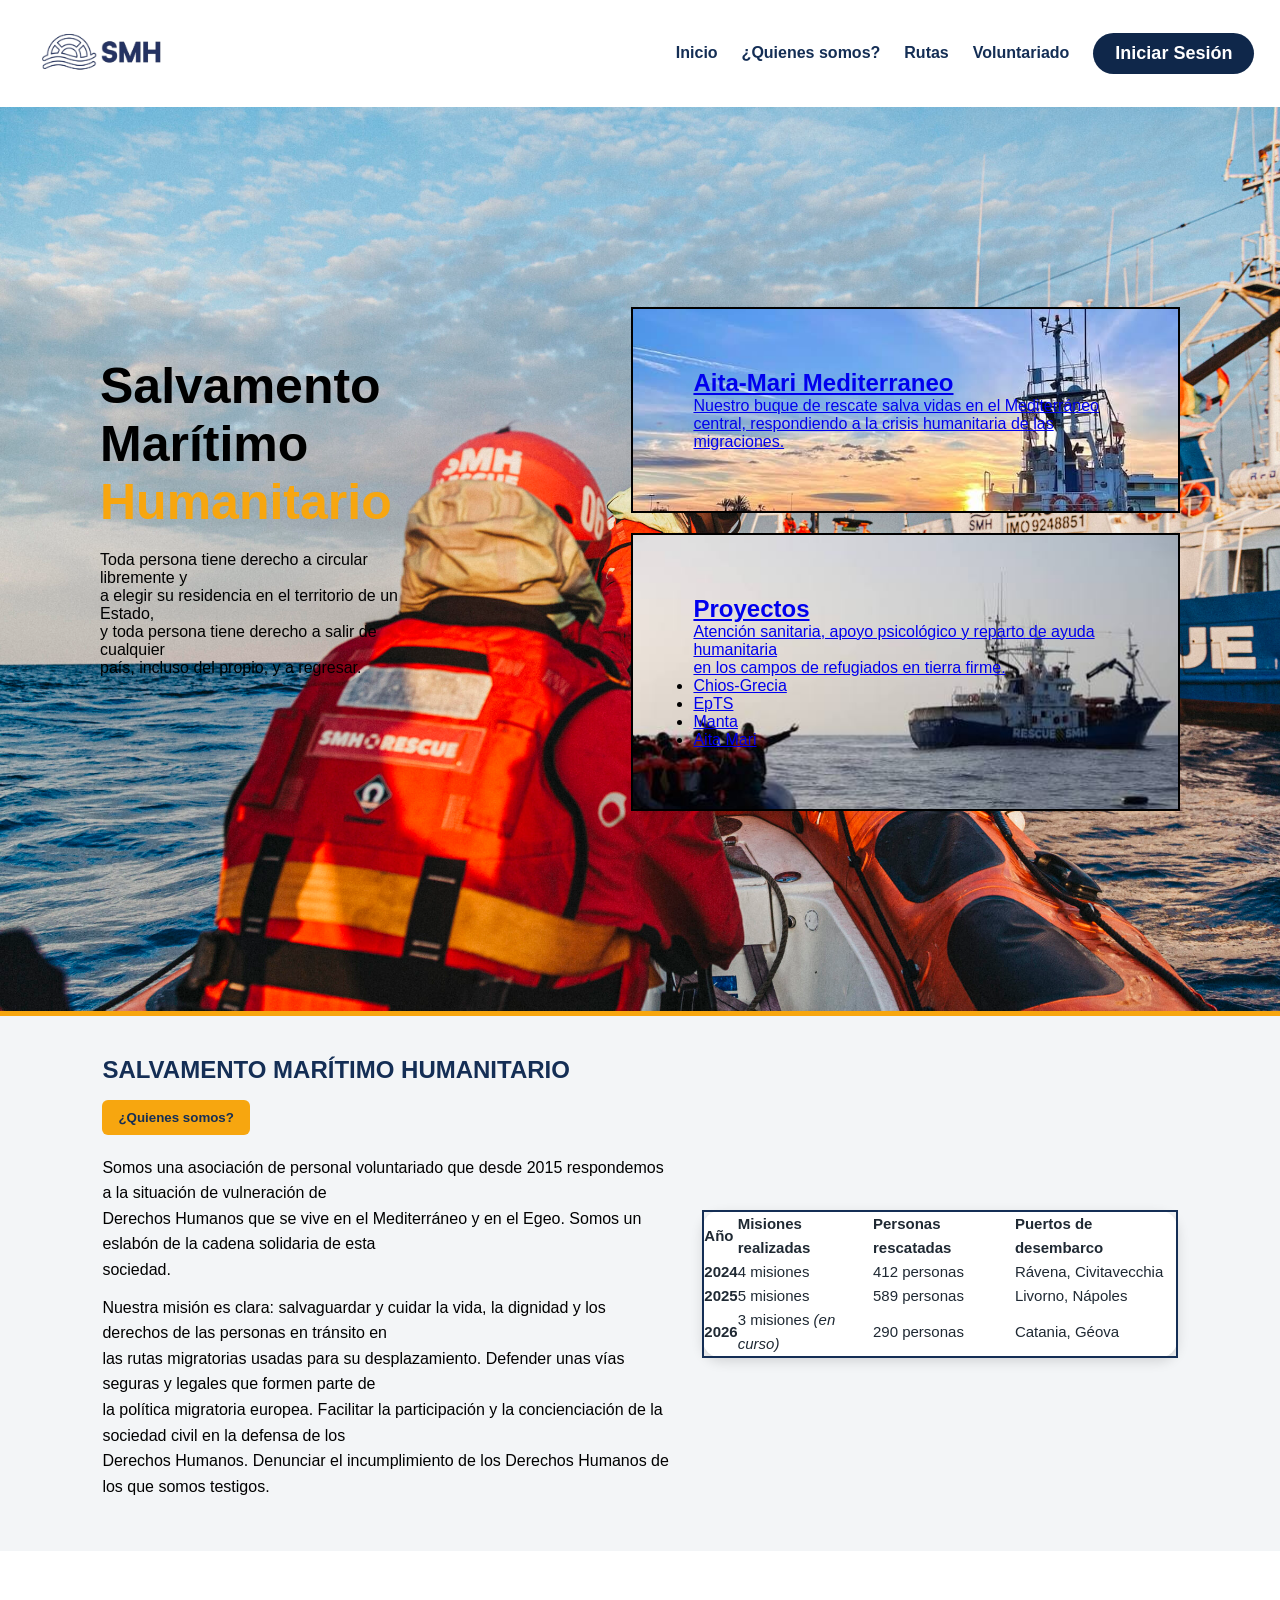
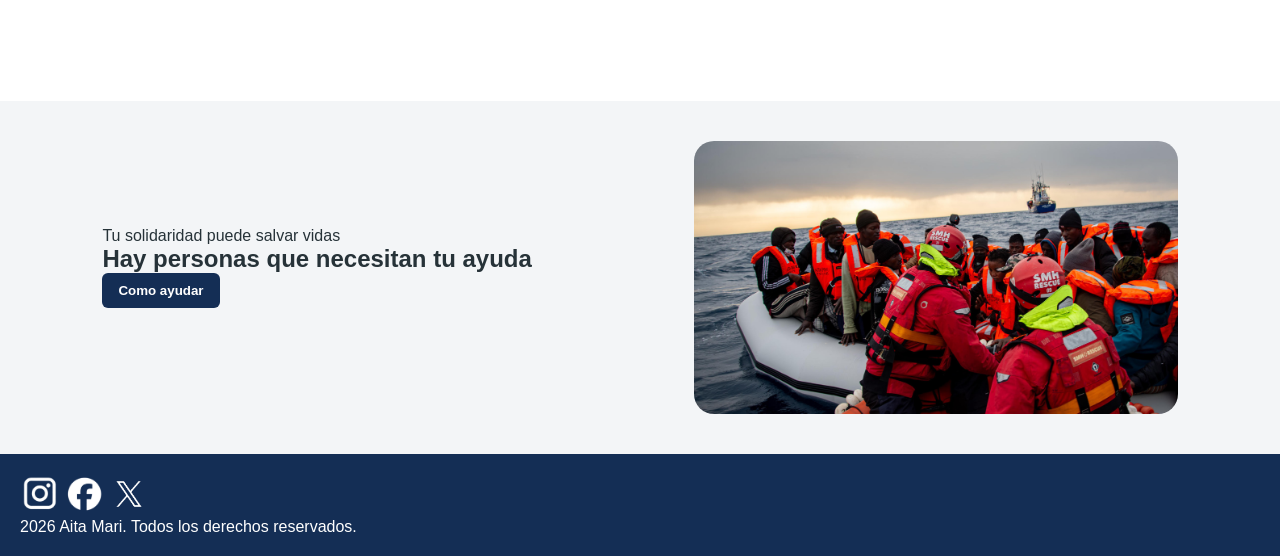
==== html/index.html @ 74c56f45 "qnssomos" ====
<!DOCTYPE html>
<html lang="es">

<head>
    <meta charset="UTF-8">
    <meta name="viewport" content="width=device-width, initial-scale=1">
    <title>Aita Mari</title>
    <link rel="stylesheet" href="../css/style.css">
</head>

<body>
    <header>
        <nav class="logo">
            <a href="index.html"><img src="../img/logo.png" alt="logotipo"></a>
        </nav>
        <nav>
            <a class="header" href="index.html">Inicio</a>
            <a class="header" href="#">¿Quienes somos?</a>
            <a class="header" href="#">Rutas</a>
            <a class="header" href="voluntariado.html">Voluntariado</a>
            <a class="btn" href="#">Iniciar Sesión</a>
        </nav>
    </header>

    <main class="contenedor">
        <section class="cold-6">
            <h1>
                Salvamento<br>
                Marítimo <br>
                <span id="Humanitario">Humanitario</span>
            </h1>
            <p>Toda persona tiene derecho a circular libremente y <br>
                a elegir su residencia en el territorio de un Estado, <br>
                y toda persona tiene derecho a salir de cualquier <br>
                país, incluso del propio, y a regresar.
            </p>
        </section>
        <section class="cold-6">
            <div class="card-1">
                <a href="#">
                    <h2>Aita-Mari Mediterraneo</h2>
                    <p> Nuestro buque de rescate salva vidas en el Mediterráneo<br>
                        central, respondiendo a la crisis humanitaria de las<br>
                        migraciones.</p>
                </a>
            </div>
            <div class="card">
                <a href="#">
                    <h2>Proyectos</h2>
                    <p>Atención sanitaria, apoyo psicológico y reparto de ayuda humanitaria<br>
                        en los campos de refugiados en tierra firme.</p>
                    <ul>
                        <li><a href="#">Chios-Grecia</a></li>
                        <li><a href="#">EpTS</a></li>
                        <li><a href="#">Manta</a></li>
                        <li><a href="#">Aita Mari</a></li>
                    </ul>
                </a>
            </div>
        </section>
    </main>

    <section class="historia">
        <div class="historia-contenido">
            <div class="historia-texto">
                <h2 id="historia">SALVAMENTO MARÍTIMO HUMANITARIO</h2>
                <button><a href="#">¿Quienes somos?</a></button>
                <p>Somos una asociación de personal voluntariado que desde 2015 respondemos a la situación de
                    vulneración de<br>
                    Derechos Humanos que se vive en el Mediterráneo y en el Egeo. Somos un eslabón de la cadena
                    solidaria de
                    esta<br>
                    sociedad.
                </p>
                <p>Nuestra misión es clara: salvaguardar y cuidar la vida, la dignidad y los derechos de las personas en
                    tránsito en<br>
                    las rutas migratorias usadas para su desplazamiento. Defender unas vías seguras y legales que formen
                    parte
                    de<br>
                    la política migratoria europea. Facilitar la participación y la concienciación de la sociedad civil
                    en la
                    defensa de los<br>
                    Derechos Humanos. Denunciar el incumplimiento de los Derechos Humanos de los que somos testigos.
                </p>
            </div>
            <table class="tabla">
                <thead>
                    <tr>
                        <th>Año</th>
                        <th>Misiones realizadas</th>
                        <th>Personas rescatadas</th>
                        <th>Puertos de desembarco</th>
                    </tr>
                </thead>
                <tbody>
                    <tr>
                        <th>2024</th>
                        <td>4 misiones</td>
                        <td>412 personas</td>
                        <td>Rávena, Civitavecchia</td>
                    </tr>
                    <tr>
                        <th>2025</th>
                        <td>5 misiones</td>
                        <td>589 personas</td>
                        <td>Livorno, Nápoles</td>
                    </tr>
                    <tr>
                        <th>2026</th>
                        <td>3 misiones <em>(en curso)</em></td>
                        <td>290 personas</td>
                        <td>Catania, Géova</td>
                    </tr>
                </tbody>
            </table>
        </div>
    </section>

    <section class="voluntariado">
        <div class="voluntariado-texto">
            <p>Tu solidaridad puede salvar vidas</p>
            <h2 id="historia">Hay personas que necesitan tu ayuda</h2>
            <button><a href="voluntariado.html">Como ayudar</a></button>
        </div>
        <img src="../img/voluntariado.jpeg" alt="Voluntariado">
    </section>

    <footer>
        <a href="#" class="redes"><img src="../img/instagram.png" alt="Instagram"></a>
        <a href="#" class="redes"><img src="../img/facebook.png" alt="Facebook"></a>
        <a href="#" class="redes"><img src="../img/x.png" alt="Twitter"></a>
        <p>2026 Aita Mari. Todos los derechos reservados.</p>
    </footer>
</body>

</html>
---- css/style.css ----
* {
    margin: 0;
    padding: 0;
    box-sizing: border-box;
}


body {
    font-family: Arial, Helvetica, sans-serif;
}


header {
    background-color: white;
    padding: 18px 2%;
    align-items: center;
    display: flex;
    justify-content: space-between;
}

.logo img {
    width: 150px;
    object-fit: cover;
    align-items: center;

}

header nav {
    align-items: center;
    display: flex;
    gap: 24px;
    justify-content: flex-end;
}

.header {
    color: rgb(20, 46, 85);
    font-size: 16px;
    font-weight: bold;
    text-decoration: none;
}

.header:hover {
    color: #f7a60f;
}

.btn {
    background-color: rgb(20, 46, 85);
    border-radius: 6px;
    color: white;
    font-size: 16px;
    padding: 11px 18px;
    text-decoration: none;
}

.btn:hover {
    background-color: #f7a60f;
    color: rgb(20, 46, 85);
}

nav {
    display: flex;
    justify-content: flex-end;
    align-items: center;
    gap: 20px;
    flex-wrap: wrap;
}


.btn {
    background-color: #0f274a;
    color: white;
    padding: 10px 22px;
    text-decoration: none;
    border-radius: 999px;
    font-size: 18px;
    font-weight: 600;
}

section h1 {
    font-size: 50px;
    margin-top: 50px;
}

#Humanitario {
    color: #f7a60f;
}

.contenedor img {
    height: auto;
    width: 100%;
}

.contenedor {
    background-image: url("../img/aitamari.jpg");
    background-size: cover;
    display: flex;
    gap: 210px;
    align-items: flex-start;
    justify-content: center;
    padding: 200px 100px;
    ;
}

.cold-6 {
    display: flex;
    flex-direction: column;
    gap: 20px;
    min-height: 40vh;
}

.card-1 {
    background-image: url(../img/caja1.jpg);
    background-size: cover;
    width: 100%;
    border: 2px solid;
    padding: 60px;
    gap: 50px;

}

.card {
    background-image: url(../img/caja2.jpg);
    background-size: cover;
    width: 100%;
    border: 2px solid;
    padding: 60px;
    gap: 50px;
}

.historia {
    background-color: #f3f5f7;
    border-top: 5px solid #f7a60f;
    padding: 40px 8%;
}

.historia h2 {
    color: rgb(20, 46, 85);
    margin-bottom: 16px;
}

.historia button {
    background-color: #f7a60f;
    border: 0;
    border-radius: 6px;
    cursor: pointer;
    margin-bottom: 20px;
    padding: 10px 16px;
}

.historia button a {
    color: rgb(20, 46, 85);
    font-weight: bold;
    text-decoration: none;
}

.historia p {
    line-height: 1.6;
    margin-bottom: 12px;
    max-width: 900px;
}

.historia-contenido {
    align-items: center;
    display: flex;
    gap: 32px;
}

.historia-texto {
    flex: 1.2;
}

.tabla {
    background-color: #ffffff;
    border: 2px solid #142e55;
    border-collapse: collapse;
    border-radius: 20px;
    border-spacing: 0;
    box-shadow: 0 4px 12px #00000020;
    color: #1f2933;
    flex: 1;
    font-size: 15px;
    line-height: 1.6;
    min-width: 0;
    padding: 10px;
    text-align: left;
    width: 100%;
}


.voluntariado {
    background-color: #f3f5f7;
    margin-top: 150px;
    color: #263238;
    padding: 40px 8%;
    display: flex;
    align-items: center;
    justify-content: space-between;
    gap: 40px;
}

.voluntariado-texto {
    flex: 1;
}

.voluntariado button {
    background-color: rgb(20, 46, 85);
    border: 0;
    border-radius: 6px;
    cursor: pointer;
    margin-bottom: 20px;
    padding: 10px 16px;
}

.voluntariado button a {
    color: white;
    font-weight: bold;
    text-decoration: none;
}

.voluntariado img {
    width: 45%;
    height: auto;
    object-fit: cover;
    flex-direction: column;
}

.voluntariado {
    background-color: #f3f5f7;
    color: #263238;
    padding: 40px 8%;
    display: flex;
    align-items: center;
    justify-content: space-between;
    gap: 10px;
}

.voluntariado-texto {
    flex: 1;
}

.voluntariado button {
    background-color: rgb(20, 46, 85);
    border: 0;
    border-radius: 6px;
    cursor: pointer;
    margin-bottom: 20px;
    padding: 10px 16px;
}

.voluntariado button a {
    color: white;
    font-weight: bold;
    text-decoration: none;
}

.voluntariado img {
    width: 45%;
    height: auto;
    object-fit: cover;
    flex-direction: column;
    border-radius: 20px;
}

.redes img {
    width: 40px;
    height: 40px;
    object-fit: cover;
}

footer {
    background-color: rgb(20, 46, 85);
    color: white;
    padding: 20px;
}

@media (max-width: 1024px) {
    header {
        flex-direction: column;
        gap: 18px;
        text-align: center;
    }

    header nav {
        justify-content: center;
        flex-wrap: wrap;
    }

    .contenedor {
        flex-direction: column;
        gap: 40px;
        padding: 120px 5%;
    }

    .historia-contenido {
        flex-direction: column;
    }

    .voluntariado {
        flex-direction: column;
        text-align: center;
    }

    .voluntariado img {
        width: 100%;
        max-width: 500px;
    }
}

@media (max-width: 768px) {
    .logo img {
        width: 120px;
    }

    header {
        padding: 16px 4%;
    }

    header nav {
        gap: 12px;
    }

    .header,
    .btn {
        font-size: 14px;
    }

    section h1 {
        font-size: 38px;
        margin-top: 0;
    }

    .contenedor {
        padding: 80px 20px;
    }

    .cold-6 {
        min-height: auto;
    }

    .card-1,
    .card {
        padding: 30px 20px;
    }

    .historia {
        padding: 30px 5%;
    }

    .tabla {
        display: block;
        overflow-x: auto;
        font-size: 13px;
    }

    .voluntariado {
        padding: 30px 5%;
    }
}

@media (max-width: 480px) {
    header nav {
        width: 100%;
    }

    .header,
    .btn {
        width: 100%;
        text-align: center;
    }

    section h1 {
        font-size: 30px;
    }

    .historia p,
    .historia-texto p {
        font-size: 14px;
    }

    .btn {
        padding: 10px 14px;
    }

    footer {
        text-align: center;
    }
}
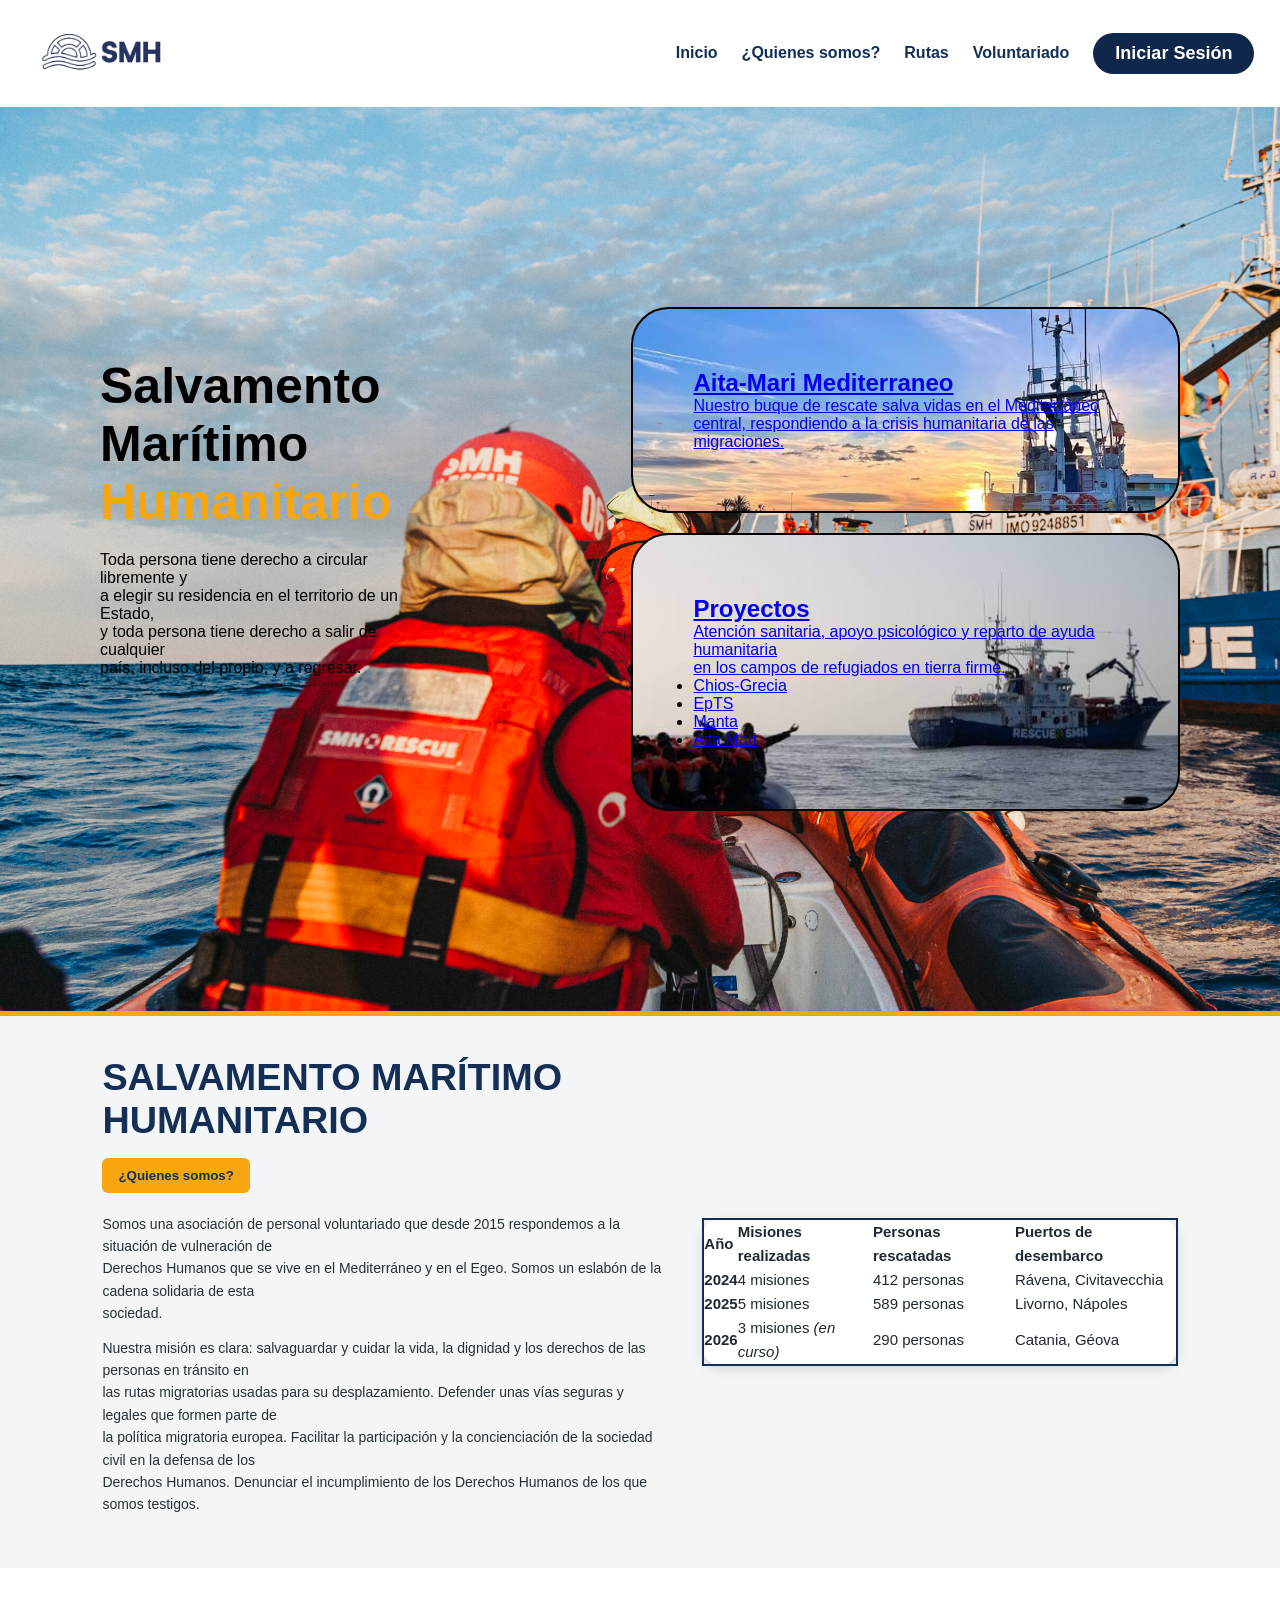
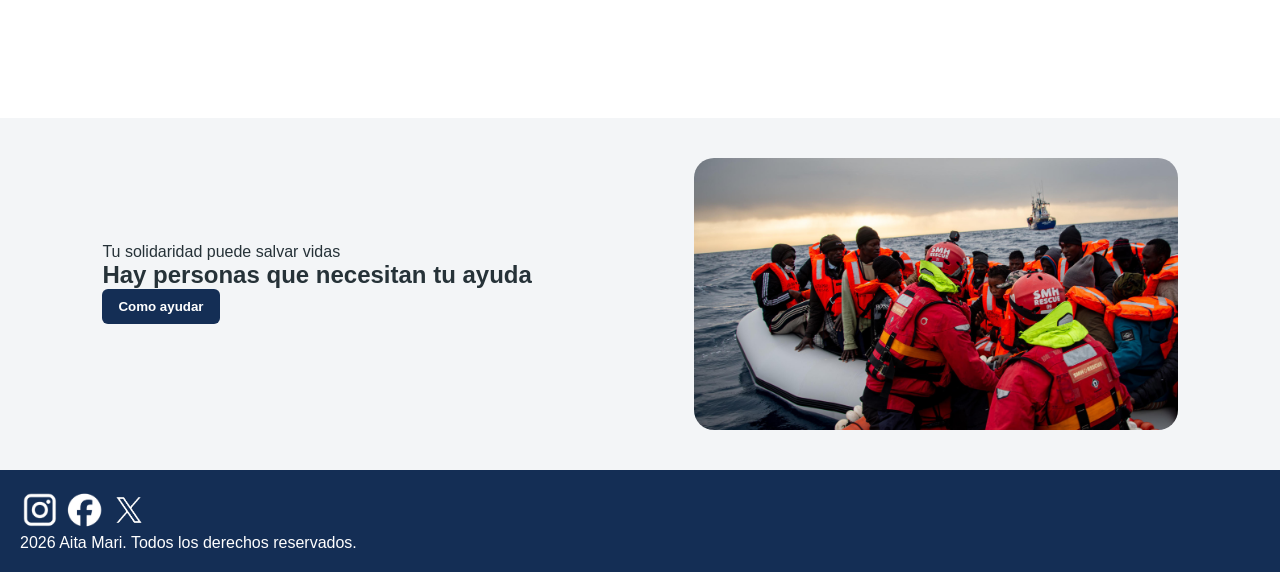
==== commit d2120fc0: "quiernesosmos" ====
--- a/html/index.html
+++ b/html/index.html
@@ -9,7 +9,7 @@
 </head>
 
 <body>
-    <header>
+<header>
         <nav class="logo">
             <a href="index.html"><img src="../img/logo.png" alt="logotipo"></a>
         </nav>
@@ -65,20 +65,16 @@
             <div class="historia-texto">
                 <h2 id="historia">SALVAMENTO MARÍTIMO HUMANITARIO</h2>
                 <button><a href="#">¿Quienes somos?</a></button>
-                <p>Somos una asociación de personal voluntariado que desde 2015 respondemos a la situación de
-                    vulneración de<br>
-                    Derechos Humanos que se vive en el Mediterráneo y en el Egeo. Somos un eslabón de la cadena
-                    solidaria de
+                <p>Somos una asociación de personal voluntariado que desde 2015 respondemos a la situación de vulneración de<br>
+                    Derechos Humanos que se vive en el Mediterráneo y en el Egeo. Somos un eslabón de la cadena solidaria de
                     esta<br>
                     sociedad.
                 </p>
                 <p>Nuestra misión es clara: salvaguardar y cuidar la vida, la dignidad y los derechos de las personas en
                     tránsito en<br>
-                    las rutas migratorias usadas para su desplazamiento. Defender unas vías seguras y legales que formen
-                    parte
+                    las rutas migratorias usadas para su desplazamiento. Defender unas vías seguras y legales que formen parte
                     de<br>
-                    la política migratoria europea. Facilitar la participación y la concienciación de la sociedad civil
-                    en la
+                    la política migratoria europea. Facilitar la participación y la concienciación de la sociedad civil en la
                     defensa de los<br>
                     Derechos Humanos. Denunciar el incumplimiento de los Derechos Humanos de los que somos testigos.
                 </p>
--- a/css/style.css
+++ b/css/style.css
@@ -115,6 +115,7 @@
     border: 2px solid;
     padding: 60px;
     gap: 50px;
+    border-radius: 1cm;
 
 }
 
@@ -125,17 +126,20 @@
     border: 2px solid;
     padding: 60px;
     gap: 50px;
+    border-radius: 1cm;
 }
 
 .historia {
     background-color: #f3f5f7;
     border-top: 5px solid #f7a60f;
+    color: #263238;
     padding: 40px 8%;
 }
 
 .historia h2 {
     color: rgb(20, 46, 85);
     margin-bottom: 16px;
+    font-size: 1cm
 }
 
 .historia button {
@@ -157,6 +161,7 @@
     line-height: 1.6;
     margin-bottom: 12px;
     max-width: 900px;
+    font-size: 14px;
 }
 
 .historia-contenido {
@@ -224,6 +229,41 @@
     flex-direction: column;
 }
 
+
+.historia {
+    background-color: #f3f5f7;
+    border-top: 5px solid #f7a60f;
+    color: #263238;
+    padding: 40px 8%;
+}
+
+.historia h2 {
+    color: rgb(20, 46, 85);
+    margin-bottom: 16px;
+}
+
+.historia button {
+    background-color: #f7a60f;
+    border: 0;
+    border-radius: 6px;
+    cursor: pointer;
+    margin-bottom: 20px;
+    padding: 10px 16px;
+}
+
+.historia button a {
+    color: rgb(20, 46, 85);
+    font-weight: bold;
+    text-decoration: none;
+}
+
+.historia p {
+    line-height: 1.6;
+    margin-bottom: 12px;
+    max-width: 900px;
+}
+
+
 .voluntariado {
     background-color: #f3f5f7;
     color: #263238;
@@ -261,6 +301,7 @@
     border-radius: 20px;
 }
 
+
 .redes img {
     width: 40px;
     height: 40px;
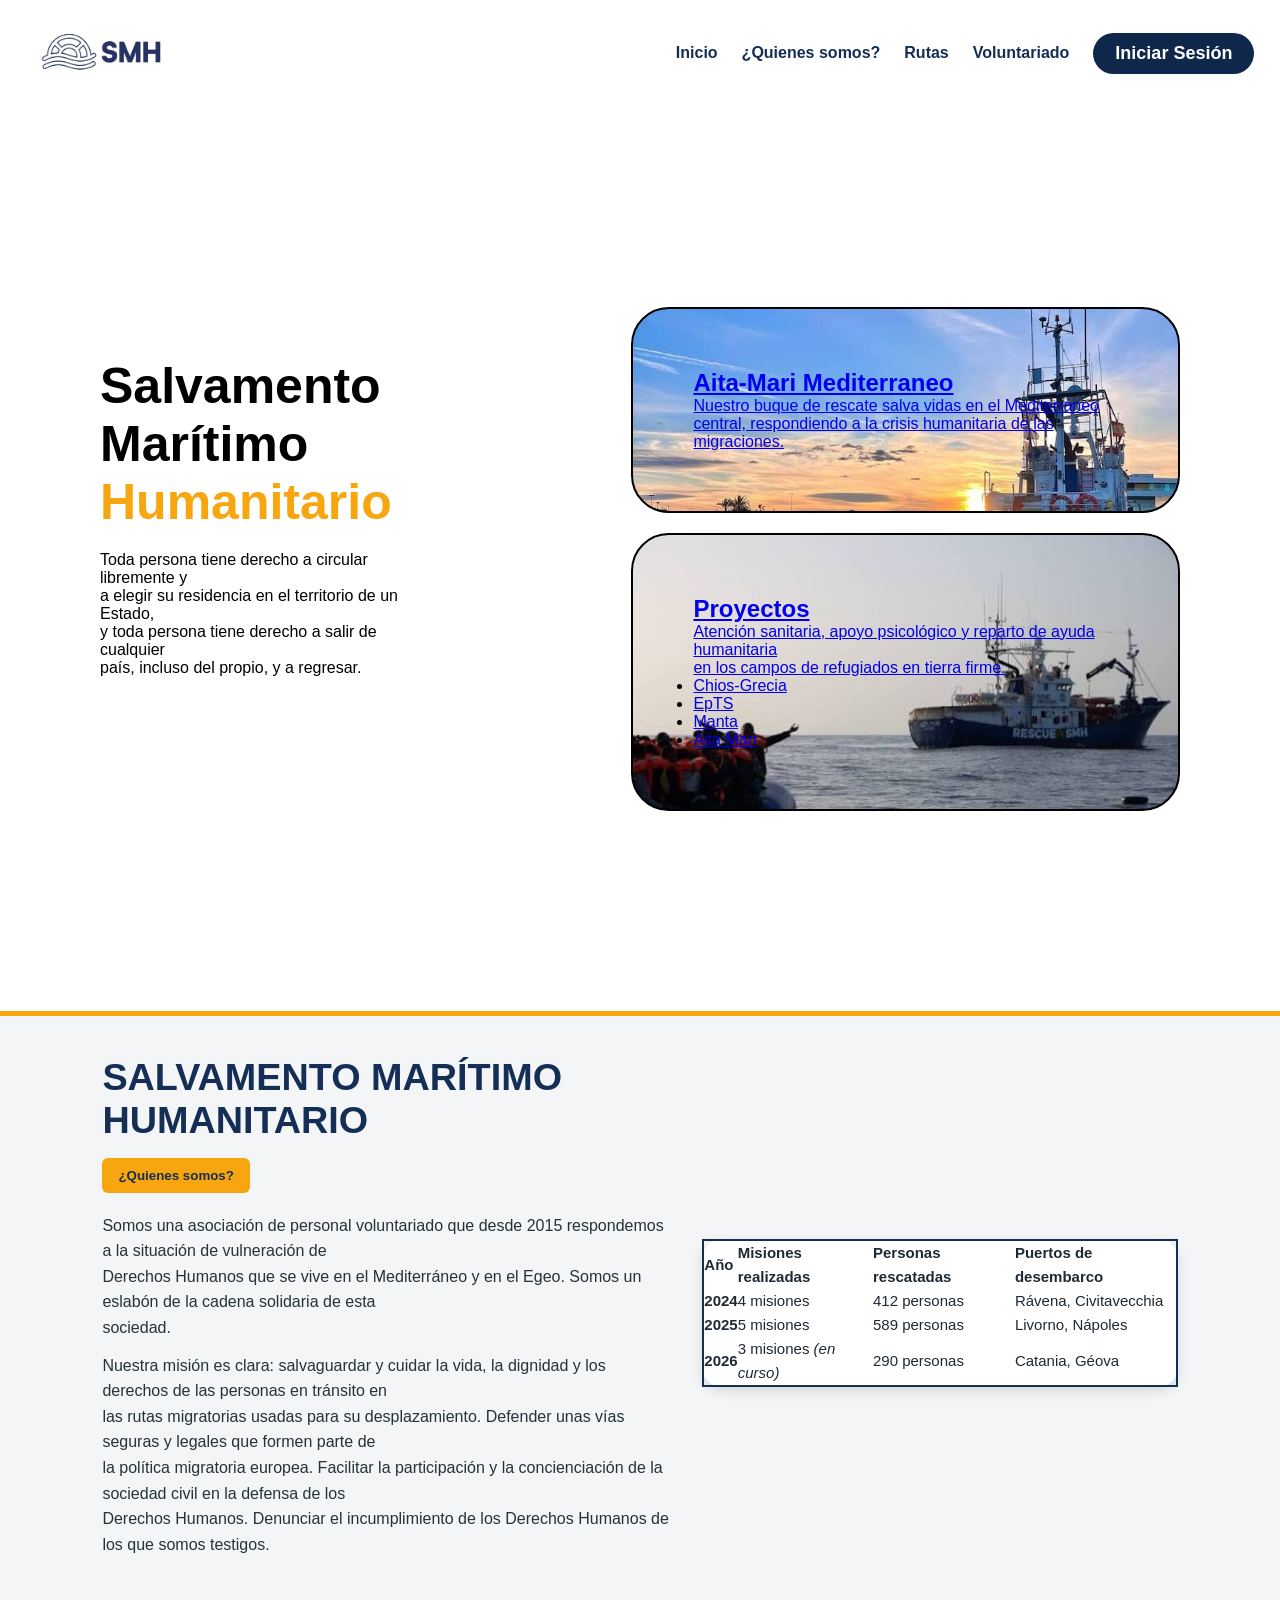
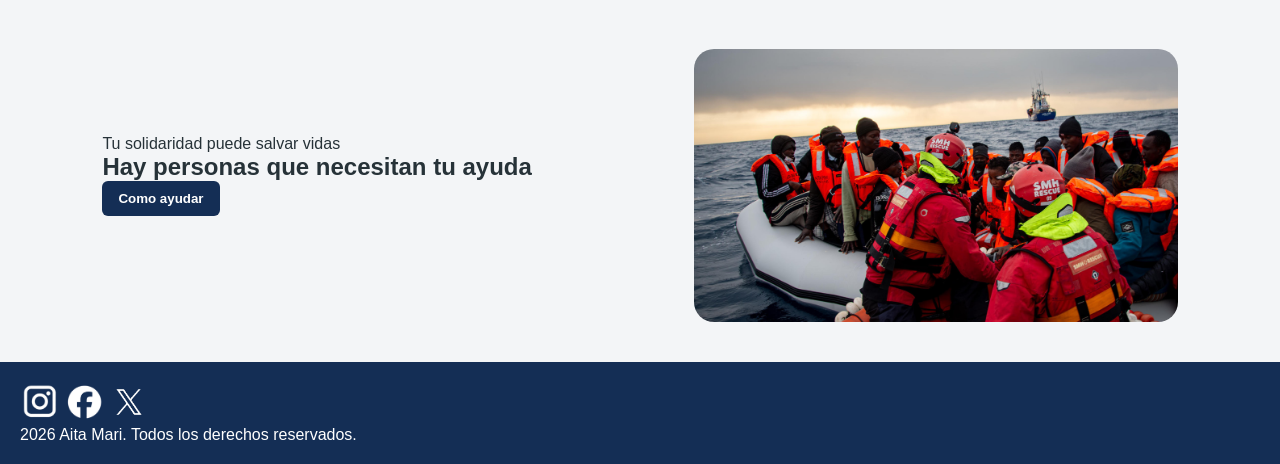
==== commit dffda3cf: "cambvios" ====
--- a/html/index.html
+++ b/html/index.html
@@ -3,13 +3,12 @@
 
 <head>
     <meta charset="UTF-8">
-    <meta name="viewport" content="width=device-width, initial-scale=1">
     <title>Aita Mari</title>
     <link rel="stylesheet" href="../css/style.css">
 </head>
 
 <body>
-<header>
+ <header>
         <nav class="logo">
             <a href="index.html"><img src="../img/logo.png" alt="logotipo"></a>
         </nav>
@@ -23,6 +22,9 @@
     </header>
 
     <main class="contenedor">
+        <video class="fondo-video" autoplay muted loop playsinline aria-hidden="true">
+            <source src="../img/video-barco.mp4" type="video/mp4">
+        </video>
         <section class="cold-6">
             <h1>
                 Salvamento<br>
@@ -78,6 +80,7 @@
                     defensa de los<br>
                     Derechos Humanos. Denunciar el incumplimiento de los Derechos Humanos de los que somos testigos.
                 </p>
+
             </div>
             <table class="tabla">
                 <thead>
@@ -112,6 +115,8 @@
         </div>
     </section>
 
+    
+
     <section class="voluntariado">
         <div class="voluntariado-texto">
             <p>Tu solidaridad puede salvar vidas</p>
--- a/css/style.css
+++ b/css/style.css
@@ -4,7 +4,6 @@
     box-sizing: border-box;
 }
 
-
 body {
     font-family: Arial, Helvetica, sans-serif;
 }
@@ -87,18 +86,30 @@
 
 .contenedor img {
     height: auto;
-    width: 100%;
+    width: 130%;
 }
 
 .contenedor {
-    background-image: url("../img/aitamari.jpg");
-    background-size: cover;
     display: flex;
     gap: 210px;
     align-items: flex-start;
     justify-content: center;
     padding: 200px 100px;
-    ;
+    position: relative;
+    overflow: hidden;
+}
+
+.fondo-video {
+    position: absolute;
+    inset: 0;
+    width: 100%;
+    height: 100%;
+    object-fit: cover;
+}
+
+.contenedor > section {
+    position: relative;
+    z-index: 1;
 }
 
 .cold-6 {
@@ -139,7 +150,7 @@
 .historia h2 {
     color: rgb(20, 46, 85);
     margin-bottom: 16px;
-    font-size: 1cm
+    font-size:1cm
 }
 
 .historia button {
@@ -161,7 +172,7 @@
     line-height: 1.6;
     margin-bottom: 12px;
     max-width: 900px;
-    font-size: 14px;
+    font-size:;
 }
 
 .historia-contenido {
@@ -192,16 +203,7 @@
 }
 
 
-.voluntariado {
-    background-color: #f3f5f7;
-    margin-top: 150px;
-    color: #263238;
-    padding: 40px 8%;
-    display: flex;
-    align-items: center;
-    justify-content: space-between;
-    gap: 40px;
-}
+
 
 .voluntariado-texto {
     flex: 1;
@@ -312,117 +314,4 @@
     background-color: rgb(20, 46, 85);
     color: white;
     padding: 20px;
-}
-
-@media (max-width: 1024px) {
-    header {
-        flex-direction: column;
-        gap: 18px;
-        text-align: center;
-    }
-
-    header nav {
-        justify-content: center;
-        flex-wrap: wrap;
-    }
-
-    .contenedor {
-        flex-direction: column;
-        gap: 40px;
-        padding: 120px 5%;
-    }
-
-    .historia-contenido {
-        flex-direction: column;
-    }
-
-    .voluntariado {
-        flex-direction: column;
-        text-align: center;
-    }
-
-    .voluntariado img {
-        width: 100%;
-        max-width: 500px;
-    }
-}
-
-@media (max-width: 768px) {
-    .logo img {
-        width: 120px;
-    }
-
-    header {
-        padding: 16px 4%;
-    }
-
-    header nav {
-        gap: 12px;
-    }
-
-    .header,
-    .btn {
-        font-size: 14px;
-    }
-
-    section h1 {
-        font-size: 38px;
-        margin-top: 0;
-    }
-
-    .contenedor {
-        padding: 80px 20px;
-    }
-
-    .cold-6 {
-        min-height: auto;
-    }
-
-    .card-1,
-    .card {
-        padding: 30px 20px;
-    }
-
-    .historia {
-        padding: 30px 5%;
-    }
-
-    .tabla {
-        display: block;
-        overflow-x: auto;
-        font-size: 13px;
-    }
-
-    .voluntariado {
-        padding: 30px 5%;
-    }
-}
-
-@media (max-width: 480px) {
-    header nav {
-        width: 100%;
-    }
-
-    .header,
-    .btn {
-        width: 100%;
-        text-align: center;
-    }
-
-    section h1 {
-        font-size: 30px;
-    }
-
-    .historia p,
-    .historia-texto p {
-        font-size: 14px;
-    }
-
-    .btn {
-        padding: 10px 14px;
-    }
-
-    footer {
-        text-align: center;
-    }
 }
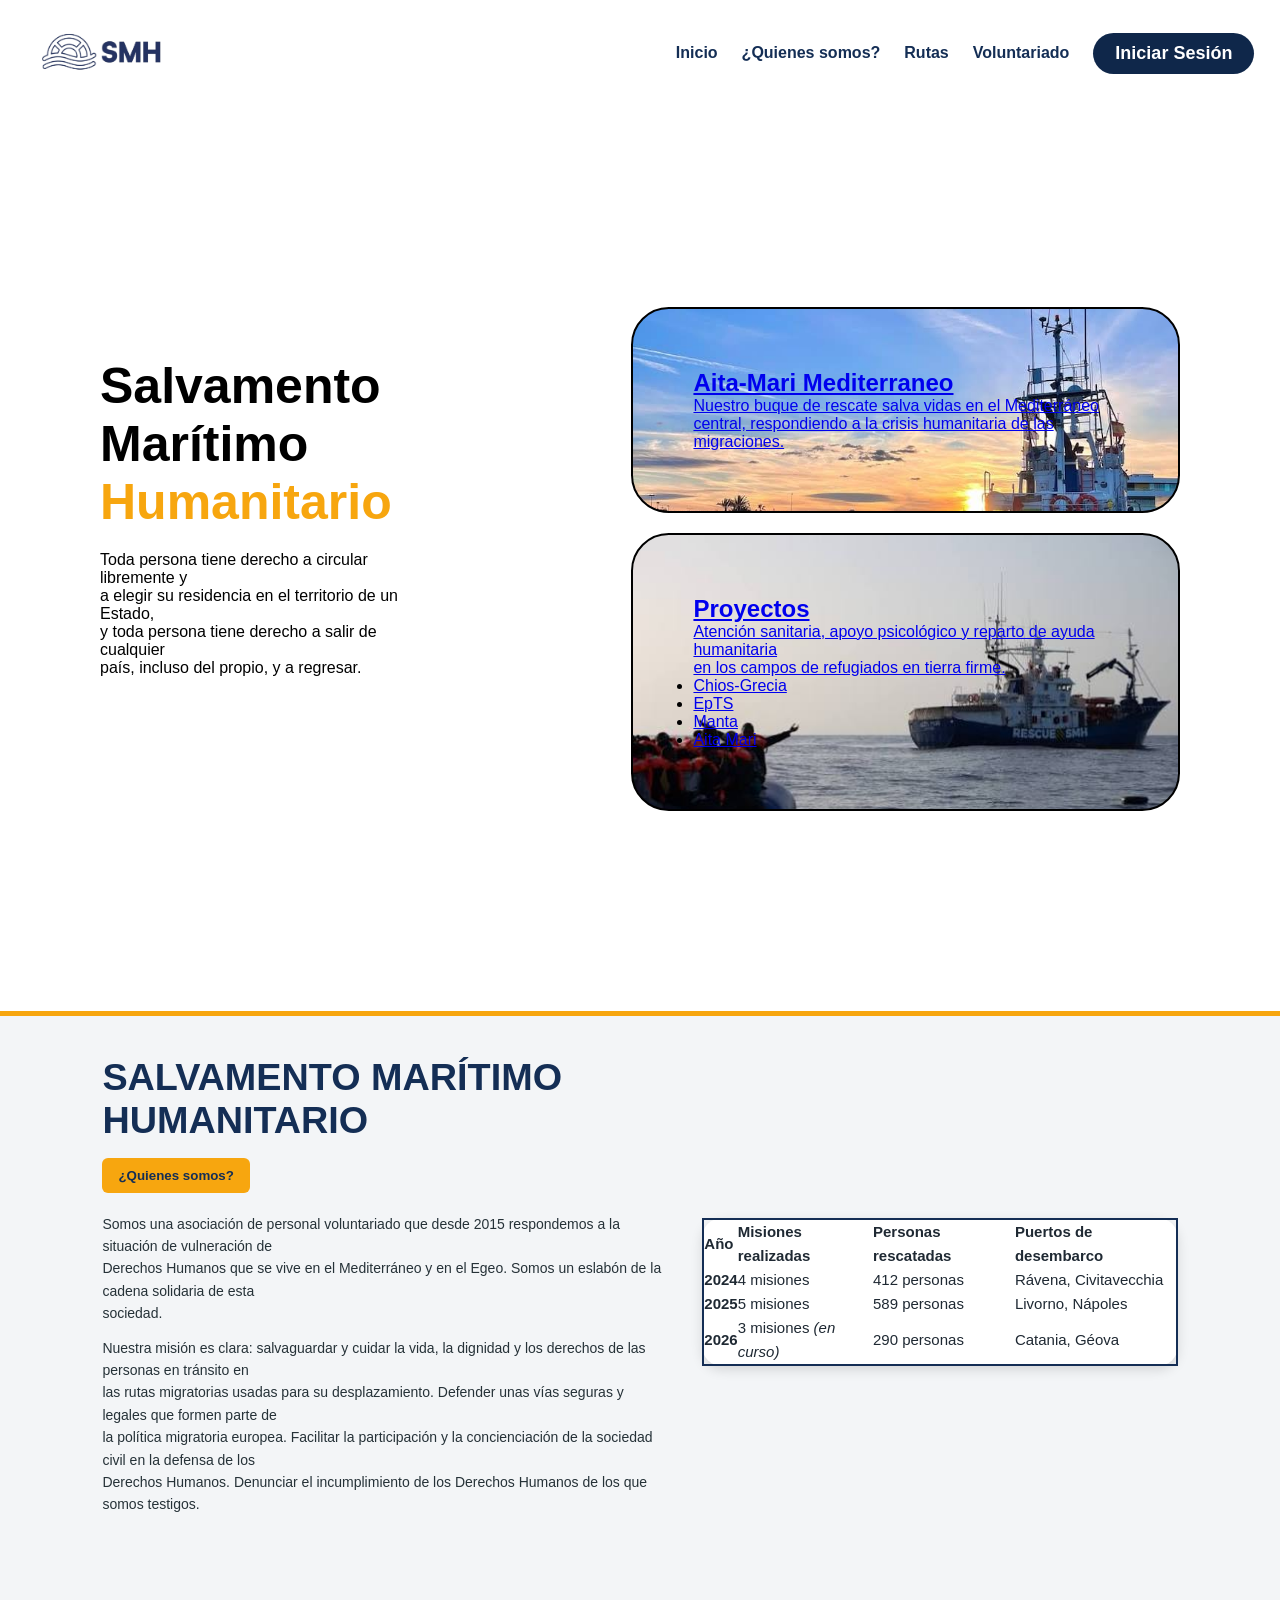
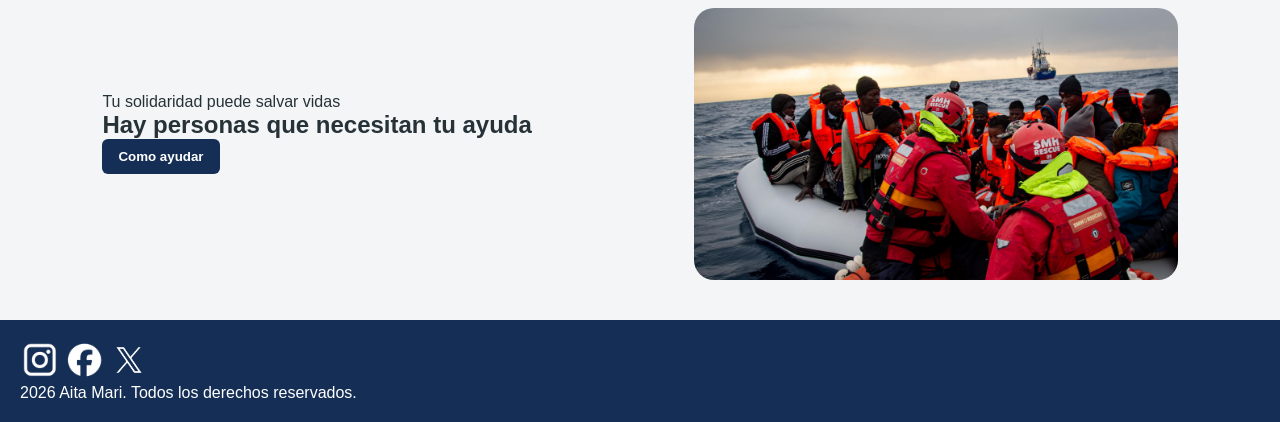
==== commit c1a35865: "Resolver conflictos de merge" ====
--- a/html/index.html
+++ b/html/index.html
@@ -3,12 +3,13 @@
 
 <head>
     <meta charset="UTF-8">
+    <meta name="viewport" content="width=device-width, initial-scale=1">
     <title>Aita Mari</title>
     <link rel="stylesheet" href="../css/style.css">
 </head>
 
 <body>
- <header>
+    <header>
         <nav class="logo">
             <a href="index.html"><img src="../img/logo.png" alt="logotipo"></a>
         </nav>
@@ -67,16 +68,20 @@
             <div class="historia-texto">
                 <h2 id="historia">SALVAMENTO MARÍTIMO HUMANITARIO</h2>
                 <button><a href="#">¿Quienes somos?</a></button>
-                <p>Somos una asociación de personal voluntariado que desde 2015 respondemos a la situación de vulneración de<br>
-                    Derechos Humanos que se vive en el Mediterráneo y en el Egeo. Somos un eslabón de la cadena solidaria de
+                <p>Somos una asociación de personal voluntariado que desde 2015 respondemos a la situación de
+                    vulneración de<br>
+                    Derechos Humanos que se vive en el Mediterráneo y en el Egeo. Somos un eslabón de la cadena
+                    solidaria de
                     esta<br>
                     sociedad.
                 </p>
                 <p>Nuestra misión es clara: salvaguardar y cuidar la vida, la dignidad y los derechos de las personas en
                     tránsito en<br>
-                    las rutas migratorias usadas para su desplazamiento. Defender unas vías seguras y legales que formen parte
+                    las rutas migratorias usadas para su desplazamiento. Defender unas vías seguras y legales que formen
+                    parte
                     de<br>
-                    la política migratoria europea. Facilitar la participación y la concienciación de la sociedad civil en la
+                    la política migratoria europea. Facilitar la participación y la concienciación de la sociedad civil
+                    en la
                     defensa de los<br>
                     Derechos Humanos. Denunciar el incumplimiento de los Derechos Humanos de los que somos testigos.
                 </p>
@@ -115,7 +120,7 @@
         </div>
     </section>
 
-    
+
 
     <section class="voluntariado">
         <div class="voluntariado-texto">
--- a/css/style.css
+++ b/css/style.css
@@ -3,6 +3,7 @@
     padding: 0;
     box-sizing: border-box;
 }
+
 
 body {
     font-family: Arial, Helvetica, sans-serif;
@@ -86,7 +87,7 @@
 
 .contenedor img {
     height: auto;
-    width: 130%;
+    width: 100%;
 }
 
 .contenedor {
@@ -150,7 +151,7 @@
 .historia h2 {
     color: rgb(20, 46, 85);
     margin-bottom: 16px;
-    font-size:1cm
+    font-size: 1cm;
 }
 
 .historia button {
@@ -172,7 +173,7 @@
     line-height: 1.6;
     margin-bottom: 12px;
     max-width: 900px;
-    font-size:;
+    font-size: 14px;
 }
 
 .historia-contenido {
@@ -314,4 +315,117 @@
     background-color: rgb(20, 46, 85);
     color: white;
     padding: 20px;
+}
+
+@media (max-width: 1024px) {
+    header {
+        flex-direction: column;
+        gap: 18px;
+        text-align: center;
+    }
+
+    header nav {
+        justify-content: center;
+        flex-wrap: wrap;
+    }
+
+    .contenedor {
+        flex-direction: column;
+        gap: 40px;
+        padding: 120px 5%;
+    }
+
+    .historia-contenido {
+        flex-direction: column;
+    }
+
+    .voluntariado {
+        flex-direction: column;
+        text-align: center;
+    }
+
+    .voluntariado img {
+        width: 100%;
+        max-width: 500px;
+    }
+}
+
+@media (max-width: 768px) {
+    .logo img {
+        width: 120px;
+    }
+
+    header {
+        padding: 16px 4%;
+    }
+
+    header nav {
+        gap: 12px;
+    }
+
+    .header,
+    .btn {
+        font-size: 14px;
+    }
+
+    section h1 {
+        font-size: 38px;
+        margin-top: 0;
+    }
+
+    .contenedor {
+        padding: 80px 20px;
+    }
+
+    .cold-6 {
+        min-height: auto;
+    }
+
+    .card-1,
+    .card {
+        padding: 30px 20px;
+    }
+
+    .historia {
+        padding: 30px 5%;
+    }
+
+    .tabla {
+        display: block;
+        overflow-x: auto;
+        font-size: 13px;
+    }
+
+    .voluntariado {
+        padding: 30px 5%;
+    }
+}
+
+@media (max-width: 480px) {
+    header nav {
+        width: 100%;
+    }
+
+    .header,
+    .btn {
+        width: 100%;
+        text-align: center;
+    }
+
+    section h1 {
+        font-size: 30px;
+    }
+
+    .historia p,
+    .historia-texto p {
+        font-size: 14px;
+    }
+
+    .btn {
+        padding: 10px 14px;
+    }
+
+    footer {
+        text-align: center;
+    }
 }
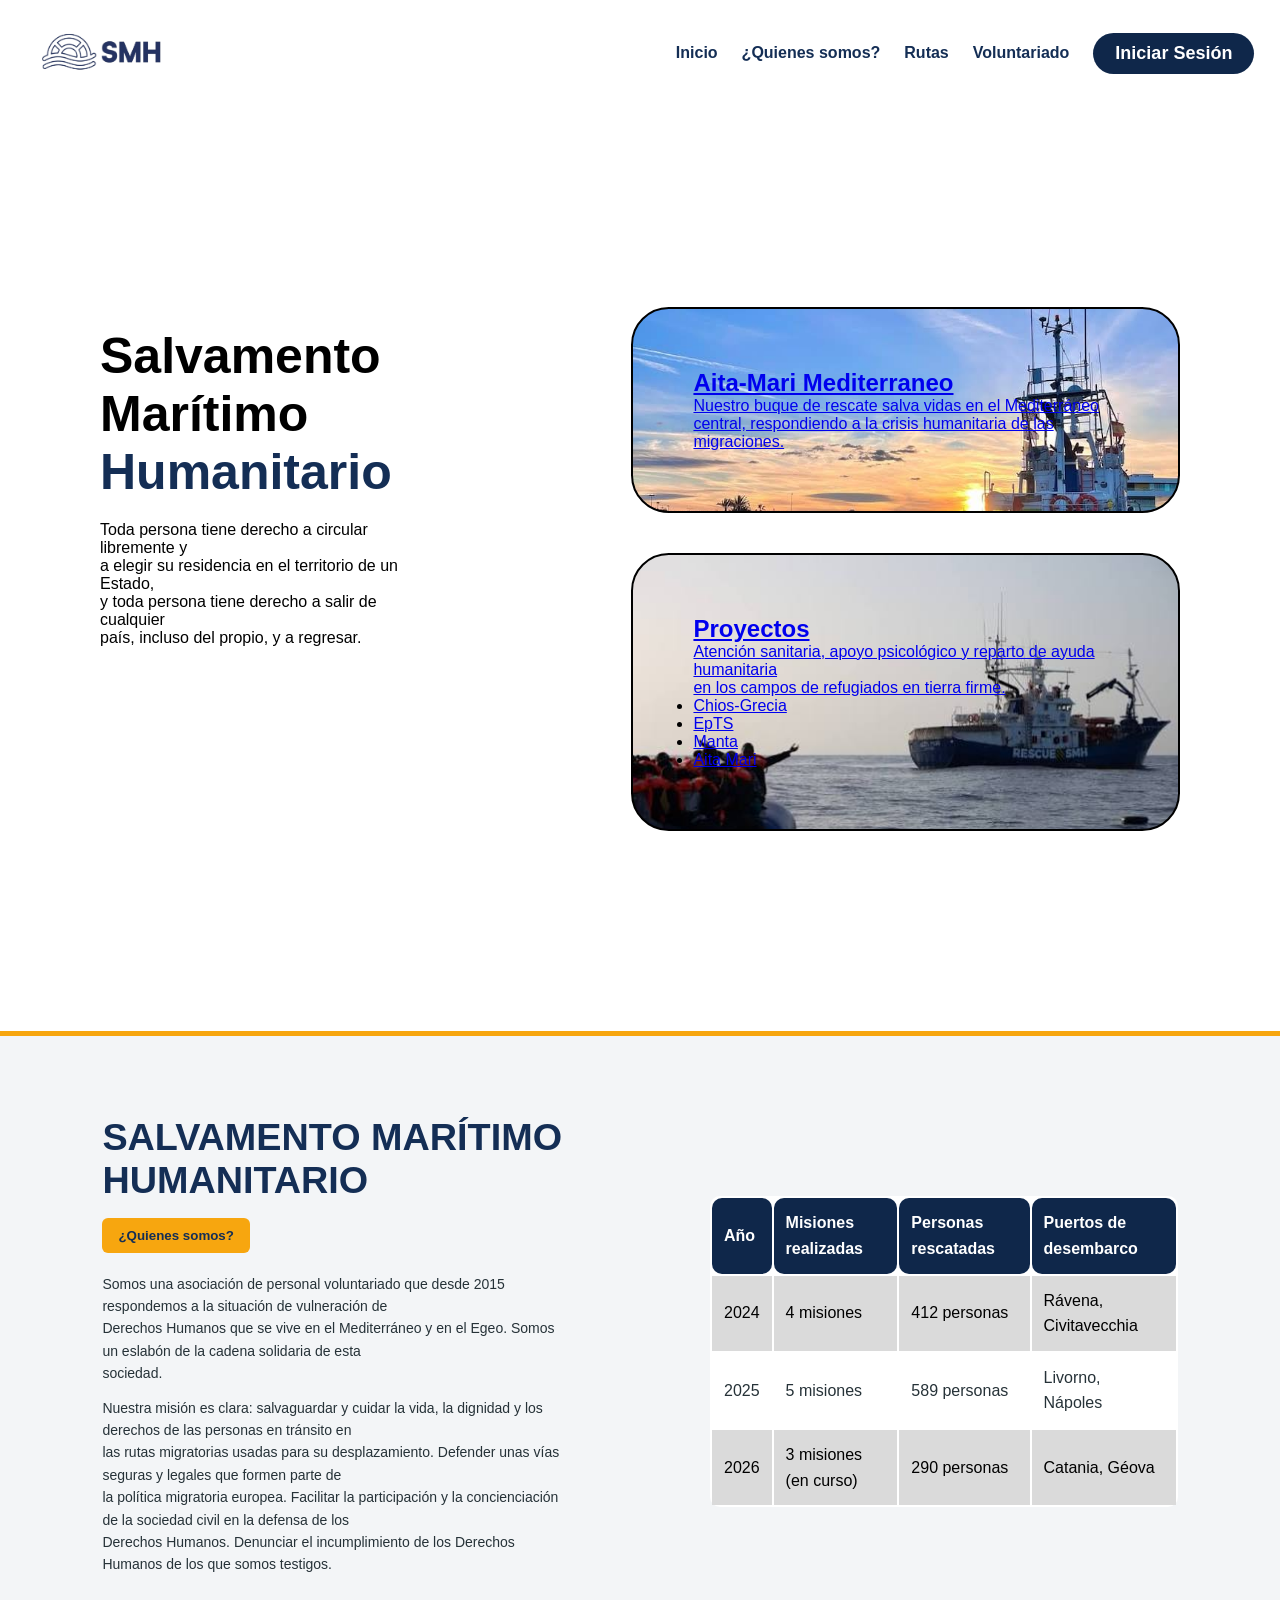
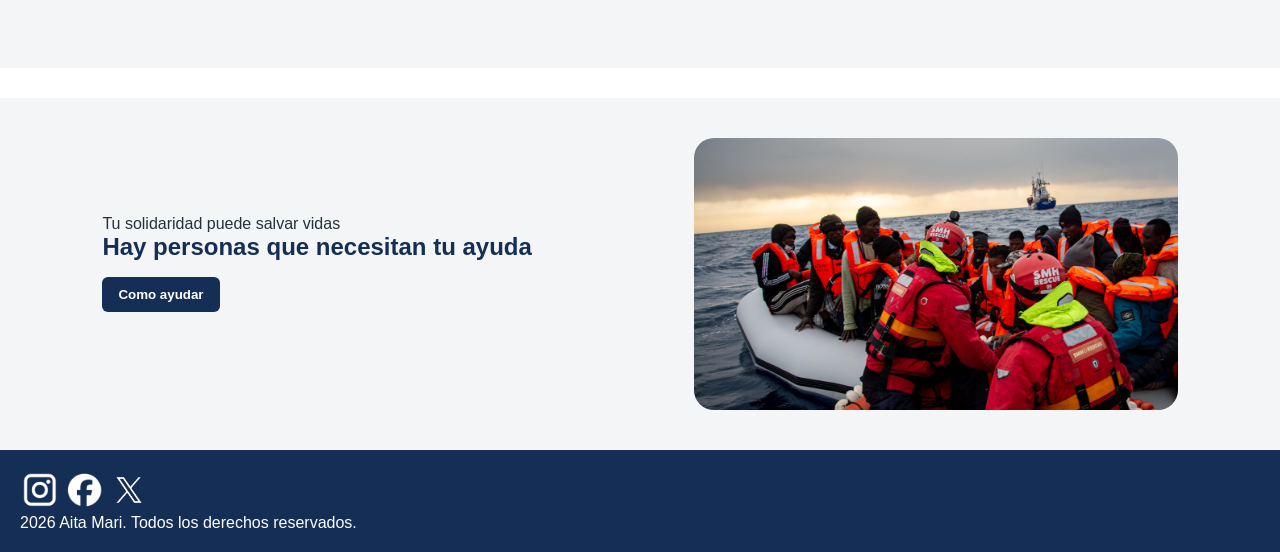
==== commit d39b0e32: "sjhsdf" ====
--- a/html/index.html
+++ b/html/index.html
@@ -10,12 +10,12 @@
 
 <body>
     <header>
-        <nav class="logo">
+        <div class="logo">
             <a href="index.html"><img src="../img/logo.png" alt="logotipo"></a>
-        </nav>
+        </div>
         <nav>
             <a class="header" href="index.html">Inicio</a>
-            <a class="header" href="#">¿Quienes somos?</a>
+            <a class="header" href="quienessomos.html">¿Quienes somos?</a>
             <a class="header" href="#">Rutas</a>
             <a class="header" href="voluntariado.html">Voluntariado</a>
             <a class="btn" href="#">Iniciar Sesión</a>
@@ -26,7 +26,7 @@
         <video class="fondo-video" autoplay muted loop playsinline aria-hidden="true">
             <source src="../img/video-barco.mp4" type="video/mp4">
         </video>
-        <section class="cold-6">
+        <section class="caja1">
             <h1>
                 Salvamento<br>
                 Marítimo <br>
@@ -38,7 +38,7 @@
                 país, incluso del propio, y a regresar.
             </p>
         </section>
-        <section class="cold-6">
+        <section class="cold-12">
             <div class="card-1">
                 <a href="#">
                     <h2>Aita-Mari Mediterraneo</h2>
@@ -63,72 +63,75 @@
         </section>
     </main>
 
-    <section class="historia">
-        <div class="historia-contenido">
-            <div class="historia-texto">
-                <h2 id="historia">SALVAMENTO MARÍTIMO HUMANITARIO</h2>
-                <button><a href="#">¿Quienes somos?</a></button>
-                <p>Somos una asociación de personal voluntariado que desde 2015 respondemos a la situación de
-                    vulneración de<br>
-                    Derechos Humanos que se vive en el Mediterráneo y en el Egeo. Somos un eslabón de la cadena
-                    solidaria de
-                    esta<br>
-                    sociedad.
-                </p>
-                <p>Nuestra misión es clara: salvaguardar y cuidar la vida, la dignidad y los derechos de las personas en
-                    tránsito en<br>
-                    las rutas migratorias usadas para su desplazamiento. Defender unas vías seguras y legales que formen
-                    parte
-                    de<br>
-                    la política migratoria europea. Facilitar la participación y la concienciación de la sociedad civil
-                    en la
-                    defensa de los<br>
-                    Derechos Humanos. Denunciar el incumplimiento de los Derechos Humanos de los que somos testigos.
-                </p>
+    <section class="grid">
+        <section class="historia">
+            <div class="historia-contenido">
+                <div class="historia-texto">
+                    <h2 id="historia">SALVAMENTO MARÍTIMO HUMANITARIO</h2>
+                    <button><a href="#">¿Quienes somos?</a></button>
+                    <p>Somos una asociación de personal voluntariado que desde 2015 respondemos a la situación de
+                        vulneración de<br>
+                        Derechos Humanos que se vive en el Mediterráneo y en el Egeo. Somos un eslabón de la cadena
+                        solidaria de
+                        esta<br>
+                        sociedad.
+                    </p>
+                    <p>Nuestra misión es clara: salvaguardar y cuidar la vida, la dignidad y los derechos de las
+                        personas en
+                        tránsito en<br>
+                        las rutas migratorias usadas para su desplazamiento. Defender unas vías seguras y legales que
+                        formen
+                        parte
+                        de<br>
+                        la política migratoria europea. Facilitar la participación y la concienciación de la sociedad
+                        civil
+                        en la
+                        defensa de los<br>
+                        Derechos Humanos. Denunciar el incumplimiento de los Derechos Humanos de los que somos testigos.
+                    </p>
 
+                </div>
             </div>
-            <table class="tabla">
-                <thead>
+            <div class="tabla">
+                <table>
                     <tr>
                         <th>Año</th>
                         <th>Misiones realizadas</th>
                         <th>Personas rescatadas</th>
                         <th>Puertos de desembarco</th>
                     </tr>
-                </thead>
-                <tbody>
                     <tr>
-                        <th>2024</th>
+                        <td>2024</td>
                         <td>4 misiones</td>
                         <td>412 personas</td>
                         <td>Rávena, Civitavecchia</td>
                     </tr>
                     <tr>
-                        <th>2025</th>
+                        <td>2025</td>
                         <td>5 misiones</td>
                         <td>589 personas</td>
                         <td>Livorno, Nápoles</td>
                     </tr>
                     <tr>
-                        <th>2026</th>
-                        <td>3 misiones <em>(en curso)</em></td>
+                        <td>2026</td>
+                        <td>3 misiones (en curso)</td>
                         <td>290 personas</td>
                         <td>Catania, Géova</td>
                     </tr>
-                </tbody>
-            </table>
-        </div>
-    </section>
 
+                </table>
+            </div>
+        </section>
 
+        <section class="voluntariado">
+            <div class="voluntariado-texto">
+                <p>Tu solidaridad puede salvar vidas</p>
+                <h2 id="historia">Hay personas que necesitan tu ayuda</h2>
+                <button><a href="voluntariado.html">Como ayudar</a></button>
+            </div>
+            <img src="../img/voluntariado.jpeg" alt="Voluntariado">
+        </section>
 
-    <section class="voluntariado">
-        <div class="voluntariado-texto">
-            <p>Tu solidaridad puede salvar vidas</p>
-            <h2 id="historia">Hay personas que necesitan tu ayuda</h2>
-            <button><a href="voluntariado.html">Como ayudar</a></button>
-        </div>
-        <img src="../img/voluntariado.jpeg" alt="Voluntariado">
     </section>
 
     <footer>
--- a/css/style.css
+++ b/css/style.css
@@ -9,6 +9,25 @@
     font-family: Arial, Helvetica, sans-serif;
 }
 
+.grid {
+    display: grid;
+    grid-template-columns: 1fr;
+    grid-template-areas:
+        "historia"
+        "voluntario"
+    ;
+    gap: 30px;
+}
+
+.historia {
+    grid-area: historia;
+}
+
+.voluntario {
+    grid-area: voluntario;
+}
+
+
 
 header {
     background-color: white;
@@ -78,11 +97,10 @@
 
 section h1 {
     font-size: 50px;
-    margin-top: 50px;
 }
 
 #Humanitario {
-    color: #f7a60f;
+    color: rgb(20, 46, 85);
 }
 
 .contenedor img {
@@ -98,6 +116,7 @@
     padding: 200px 100px;
     position: relative;
     overflow: hidden;
+
 }
 
 .fondo-video {
@@ -106,18 +125,30 @@
     width: 100%;
     height: 100%;
     object-fit: cover;
-}
-
-.contenedor > section {
+    color: rgba(0, 0, 0, 0.6);
+
+
+}
+
+.contenedor>section {
     position: relative;
     z-index: 1;
-}
-
-.cold-6 {
+    margin: 10px, 40px;
+}
+
+.cold-12 {
+    display: flex;
+    flex-direction: column;
+    gap: 40px;
+    min-height: 40vh;
+}
+
+.caja1 {
     display: flex;
     flex-direction: column;
     gap: 20px;
     min-height: 40vh;
+    justify-content: center;
 }
 
 .card-1 {
@@ -142,10 +173,14 @@
 }
 
 .historia {
+    display: grid;
+    grid-template-columns: 1fr 1fr;
+    align-items: center;
+    gap: 140px;
     background-color: #f3f5f7;
     border-top: 5px solid #f7a60f;
     color: #263238;
-    padding: 40px 8%;
+    padding: 80px 8%;
 }
 
 .historia h2 {
@@ -177,7 +212,6 @@
 }
 
 .historia-contenido {
-    align-items: center;
     display: flex;
     gap: 32px;
 }
@@ -187,27 +221,31 @@
 }
 
 .tabla {
+    border-collapse: collapse;
+    width: 100%;
     background-color: #ffffff;
-    border: 2px solid #142e55;
-    border-collapse: collapse;
-    border-radius: 20px;
-    border-spacing: 0;
-    box-shadow: 0 4px 12px #00000020;
-    color: #1f2933;
-    flex: 1;
-    font-size: 15px;
+    border-radius: 10px;
     line-height: 1.6;
+
+}
+
+td,
+th {
+    padding: 12px;
+    text-align: left;
     min-width: 0;
-    padding: 10px;
-    text-align: left;
-    width: 100%;
-}
-
-
-
-
-.voluntariado-texto {
-    flex: 1;
+}
+
+th {
+    background-color: #0f274a;
+    color: white;
+    border-radius: 10px;
+}
+
+tr:nth-child(even) {
+    background: #dadada;
+    color: black;
+
 }
 
 .voluntariado button {
@@ -233,14 +271,7 @@
 }
 
 
-.historia {
-    background-color: #f3f5f7;
-    border-top: 5px solid #f7a60f;
-    color: #263238;
-    padding: 40px 8%;
-}
-
-.historia h2 {
+#historia {
     color: rgb(20, 46, 85);
     margin-bottom: 16px;
 }
@@ -317,7 +348,7 @@
     padding: 20px;
 }
 
-@media (max-width: 1024px) {
+@media (max-width: 768px) {
     header {
         flex-direction: column;
         gap: 18px;
@@ -335,22 +366,11 @@
         padding: 120px 5%;
     }
 
-    .historia-contenido {
-        flex-direction: column;
-    }
-
-    .voluntariado {
-        flex-direction: column;
-        text-align: center;
-    }
-
     .voluntariado img {
         width: 100%;
         max-width: 500px;
     }
-}
-
-@media (max-width: 768px) {
+
     .logo img {
         width: 120px;
     }
@@ -384,20 +404,6 @@
     .card-1,
     .card {
         padding: 30px 20px;
-    }
-
-    .historia {
-        padding: 30px 5%;
-    }
-
-    .tabla {
-        display: block;
-        overflow-x: auto;
-        font-size: 13px;
-    }
-
-    .voluntariado {
-        padding: 30px 5%;
     }
 }
 
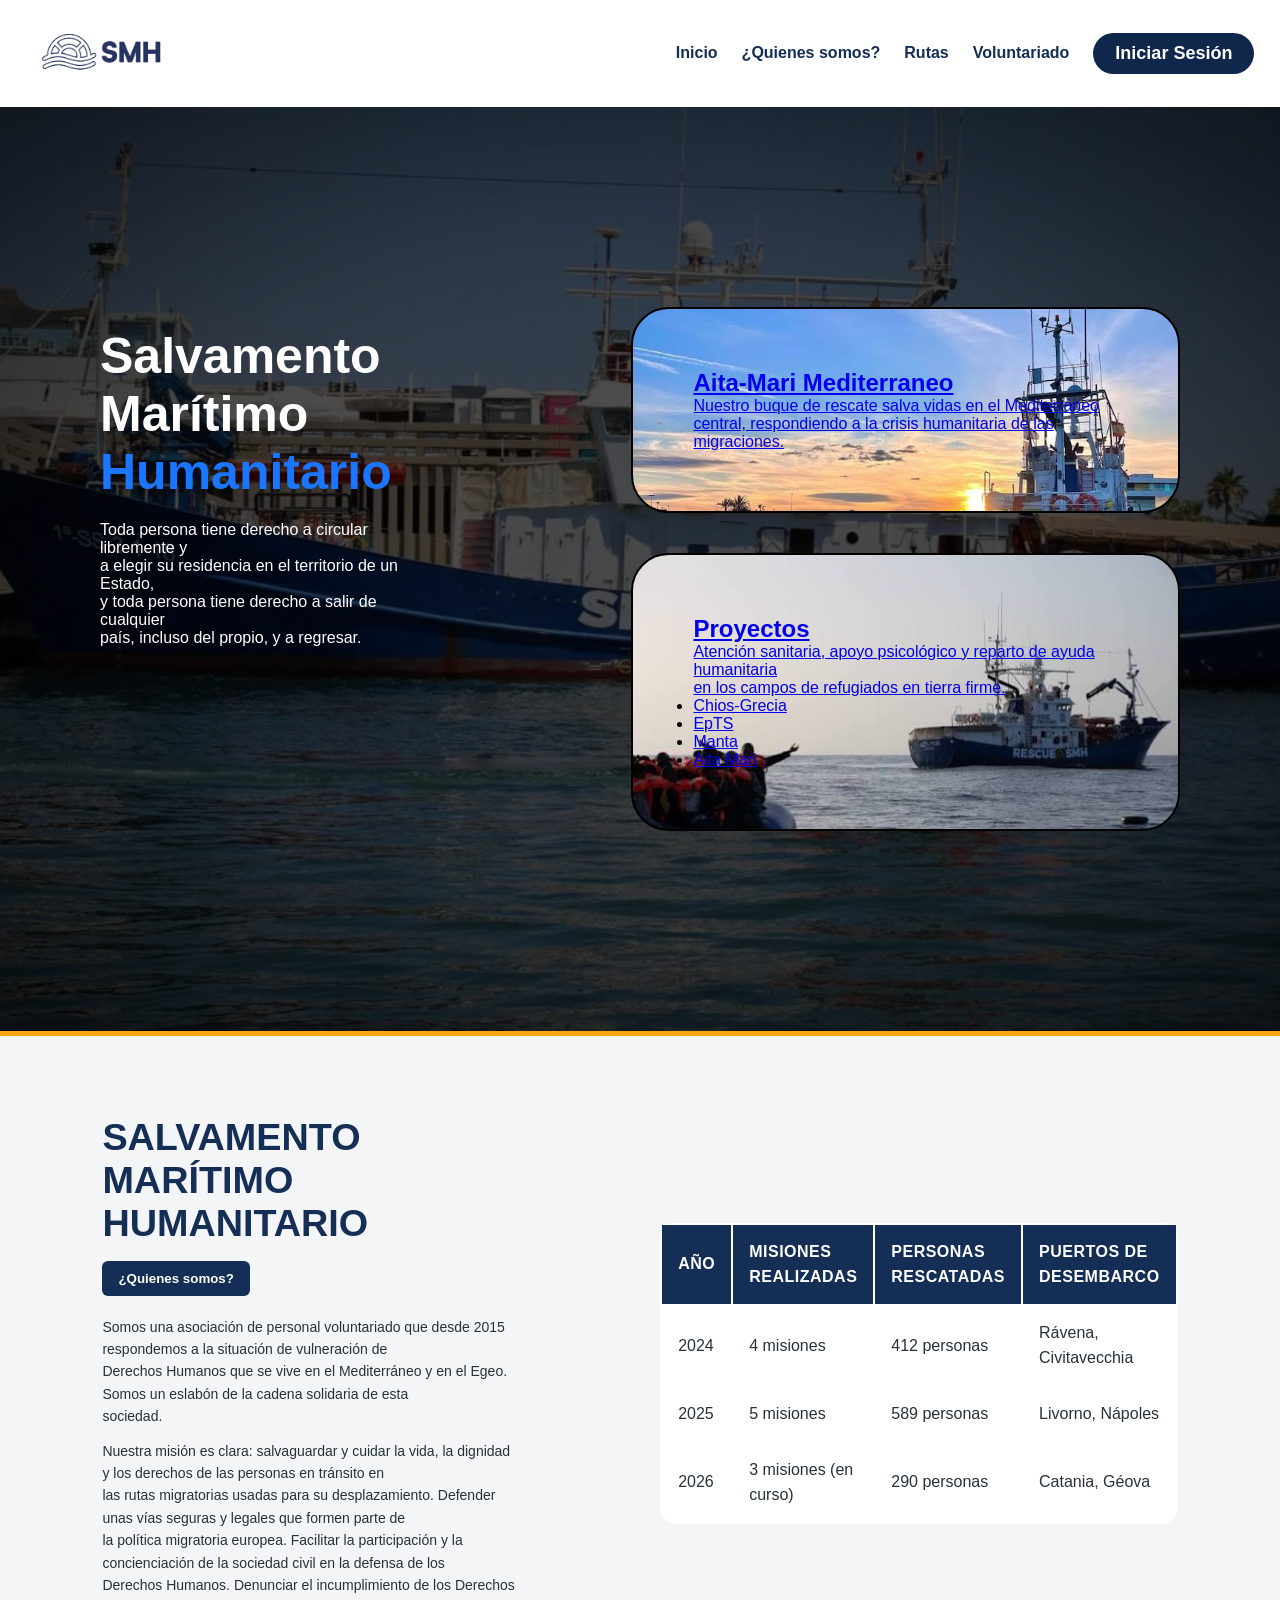
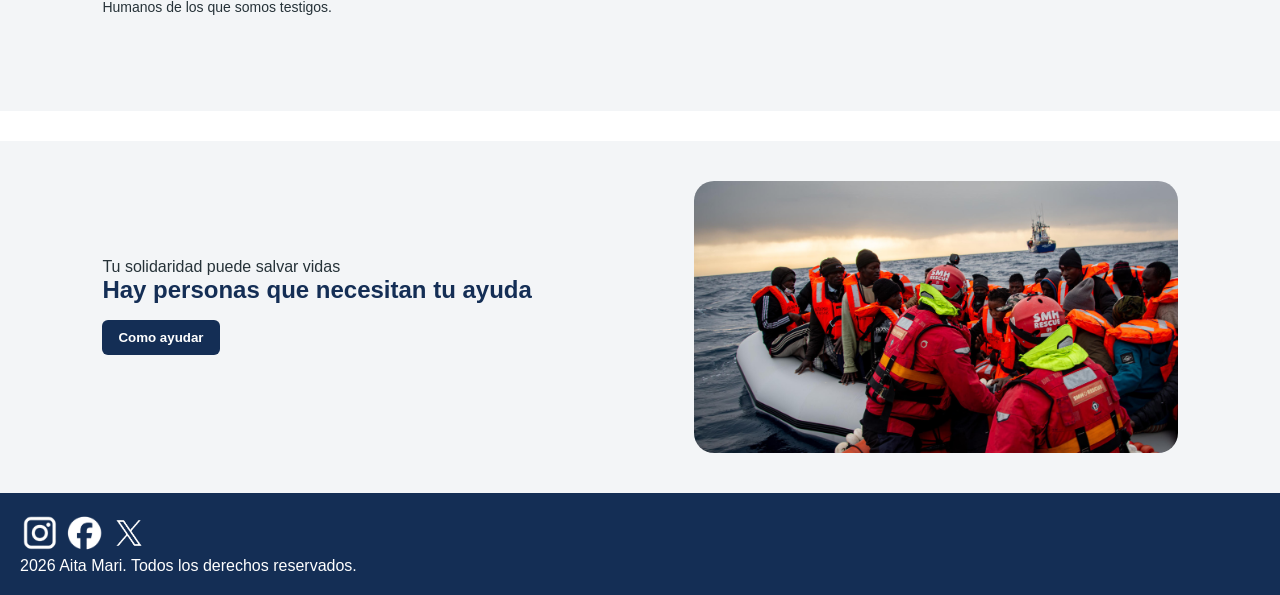
==== commit 390934ba: "mejoras" ====
--- a/html/index.html
+++ b/html/index.html
@@ -23,16 +23,14 @@
     </header>
 
     <main class="contenedor">
-        <video class="fondo-video" autoplay muted loop playsinline aria-hidden="true">
-            <source src="../img/video-barco.mp4" type="video/mp4">
-        </video>
+        <img src="../img/fondo-aitamari.jpg" class="fondo" alt="fondo aitamari">
         <section class="caja1">
             <h1>
                 Salvamento<br>
                 Marítimo <br>
                 <span id="Humanitario">Humanitario</span>
             </h1>
-            <p>Toda persona tiene derecho a circular libremente y <br>
+            <p id="blanco">Toda persona tiene derecho a circular libremente y <br>
                 a elegir su residencia en el territorio de un Estado, <br>
                 y toda persona tiene derecho a salir de cualquier <br>
                 país, incluso del propio, y a regresar.
--- a/css/style.css
+++ b/css/style.css
@@ -100,12 +100,18 @@
 }
 
 #Humanitario {
-    color: rgb(20, 46, 85);
-}
-
-.contenedor img {
-    height: auto;
-    width: 100%;
+    color: rgb(27, 118, 255);
+}
+
+
+
+.contenedor h1 {
+    color: white;
+
+}
+
+#blanco {
+    color: white;
 }
 
 .contenedor {
@@ -119,19 +125,16 @@
 
 }
 
-.fondo-video {
+.fondo {
     position: absolute;
     inset: 0;
     width: 100%;
     height: 100%;
     object-fit: cover;
-    color: rgba(0, 0, 0, 0.6);
-
-
+    filter: brightness(0.3);
 }
 
 .contenedor>section {
-    position: relative;
     z-index: 1;
     margin: 10px, 40px;
 }
@@ -189,8 +192,48 @@
     font-size: 1cm;
 }
 
-.historia button {
-    background-color: #f7a60f;
+
+.historia p {
+    line-height: 1.6;
+    margin-bottom: 12px;
+    max-width: 900px;
+    font-size: 14px;
+}
+
+.historia-contenido {
+    display: flex;
+    gap: 32px;
+}
+
+.historia-texto {
+    flex: 1.2;
+}
+
+.tabla {
+    border-collapse: separate;
+    border-spacing: 0;
+    background-color: #ffffff;
+    border-radius: 16px;
+    line-height: 1.6;
+}
+
+td,
+th {
+    padding: 14px 16px;
+    text-align: left;
+    min-width: 0;
+}
+
+th {
+    background: rgb(20, 46, 85);
+    color: white;
+    text-transform: uppercase;
+    letter-spacing: 0.5px;
+}
+
+
+button {
+    background-color: rgb(20, 46, 85);
     border: 0;
     border-radius: 6px;
     cursor: pointer;
@@ -198,54 +241,42 @@
     padding: 10px 16px;
 }
 
-.historia button a {
-    color: rgb(20, 46, 85);
+button a {
+    color: white;
     font-weight: bold;
     text-decoration: none;
+}
+
+.voluntariado img {
+    width: 45%;
+    height: auto;
+    object-fit: cover;
+    flex-direction: column;
+}
+
+#historia {
+    color: rgb(20, 46, 85);
+    margin-bottom: 16px;
 }
 
 .historia p {
     line-height: 1.6;
     margin-bottom: 12px;
     max-width: 900px;
-    font-size: 14px;
-}
-
-.historia-contenido {
-    display: flex;
-    gap: 32px;
-}
-
-.historia-texto {
-    flex: 1.2;
-}
-
-.tabla {
-    border-collapse: collapse;
-    width: 100%;
-    background-color: #ffffff;
-    border-radius: 10px;
-    line-height: 1.6;
-
-}
-
-td,
-th {
-    padding: 12px;
-    text-align: left;
-    min-width: 0;
-}
-
-th {
-    background-color: #0f274a;
-    color: white;
-    border-radius: 10px;
-}
-
-tr:nth-child(even) {
-    background: #dadada;
-    color: black;
-
+}
+
+.voluntariado {
+    background-color: #f3f5f7;
+    color: #263238;
+    padding: 40px 8%;
+    display: flex;
+    align-items: center;
+    justify-content: space-between;
+    gap: 10px;
+}
+
+.voluntariado-texto {
+    flex: 1;
 }
 
 .voluntariado button {
@@ -257,81 +288,11 @@
     padding: 10px 16px;
 }
 
-.voluntariado button a {
-    color: white;
-    font-weight: bold;
-    text-decoration: none;
-}
-
 .voluntariado img {
     width: 45%;
     height: auto;
     object-fit: cover;
     flex-direction: column;
-}
-
-
-#historia {
-    color: rgb(20, 46, 85);
-    margin-bottom: 16px;
-}
-
-.historia button {
-    background-color: #f7a60f;
-    border: 0;
-    border-radius: 6px;
-    cursor: pointer;
-    margin-bottom: 20px;
-    padding: 10px 16px;
-}
-
-.historia button a {
-    color: rgb(20, 46, 85);
-    font-weight: bold;
-    text-decoration: none;
-}
-
-.historia p {
-    line-height: 1.6;
-    margin-bottom: 12px;
-    max-width: 900px;
-}
-
-
-.voluntariado {
-    background-color: #f3f5f7;
-    color: #263238;
-    padding: 40px 8%;
-    display: flex;
-    align-items: center;
-    justify-content: space-between;
-    gap: 10px;
-}
-
-.voluntariado-texto {
-    flex: 1;
-}
-
-.voluntariado button {
-    background-color: rgb(20, 46, 85);
-    border: 0;
-    border-radius: 6px;
-    cursor: pointer;
-    margin-bottom: 20px;
-    padding: 10px 16px;
-}
-
-.voluntariado button a {
-    color: white;
-    font-weight: bold;
-    text-decoration: none;
-}
-
-.voluntariado img {
-    width: 45%;
-    height: auto;
-    object-fit: cover;
-    flex-direction: column;
     border-radius: 20px;
 }
 
@@ -348,7 +309,8 @@
     padding: 20px;
 }
 
-@media (max-width: 768px) {
+
+@media (max-width: 480px) {
     header {
         flex-direction: column;
         gap: 18px;
@@ -358,77 +320,74 @@
     header nav {
         justify-content: center;
         flex-wrap: wrap;
-    }
-
-    .contenedor {
-        flex-direction: column;
-        gap: 40px;
-        padding: 120px 5%;
-    }
-
-    .voluntariado img {
         width: 100%;
-        max-width: 500px;
     }
 
     .logo img {
         width: 120px;
-    }
-
-    header {
-        padding: 16px 4%;
-    }
-
-    header nav {
-        gap: 12px;
-    }
-
-    .header,
-    .btn {
-        font-size: 14px;
-    }
-
-    section h1 {
-        font-size: 38px;
-        margin-top: 0;
-    }
-
-    .contenedor {
-        padding: 80px 20px;
-    }
-
-    .cold-6 {
-        min-height: auto;
-    }
-
-    .card-1,
-    .card {
-        padding: 30px 20px;
-    }
-}
-
-@media (max-width: 480px) {
-    header nav {
-        width: 100%;
     }
 
     .header,
     .btn {
         width: 100%;
         text-align: center;
+        font-size: 14px;
+    }
+
+    .contenedor {
+        flex-direction: column;
+        gap: 30px;
+        padding: 80px 20px;
     }
 
     section h1 {
-        font-size: 30px;
-    }
-
-    .historia p,
-    .historia-texto p {
-        font-size: 14px;
-    }
-
-    .btn {
-        padding: 10px 14px;
+        font-size: 32px;
+        text-align: center;
+    }
+
+    .historia {
+        grid-template-columns: 1fr;
+        gap: 20px;
+        padding: 40px 5%;
+    }
+
+    .historia h2 {
+        font-size: 28px;
+    }
+
+    .historia-contenido {
+        flex-direction: column;
+    }
+
+    .tabla {
+        display: block;
+        overflow-x: auto;
+        white-space: nowrap;
+        border-radius: 12px;
+    }
+
+    .voluntariado {
+        flex-direction: column;
+        text-align: center;
+        gap: 20px;
+        padding: 40px 5%;
+    }
+
+    .voluntariado img {
+        width: 100%;
+        max-width: 420px;
+    }
+
+    .voluntariado-formulario {
+        grid-template-columns: 1fr;
+        gap: 20px;
+        justify-items: center;
+    }
+
+    .voluntariado-formulario img {
+        width: 100%;
+        max-width: 260px;
+        height: 260px;
     }
 
     footer {
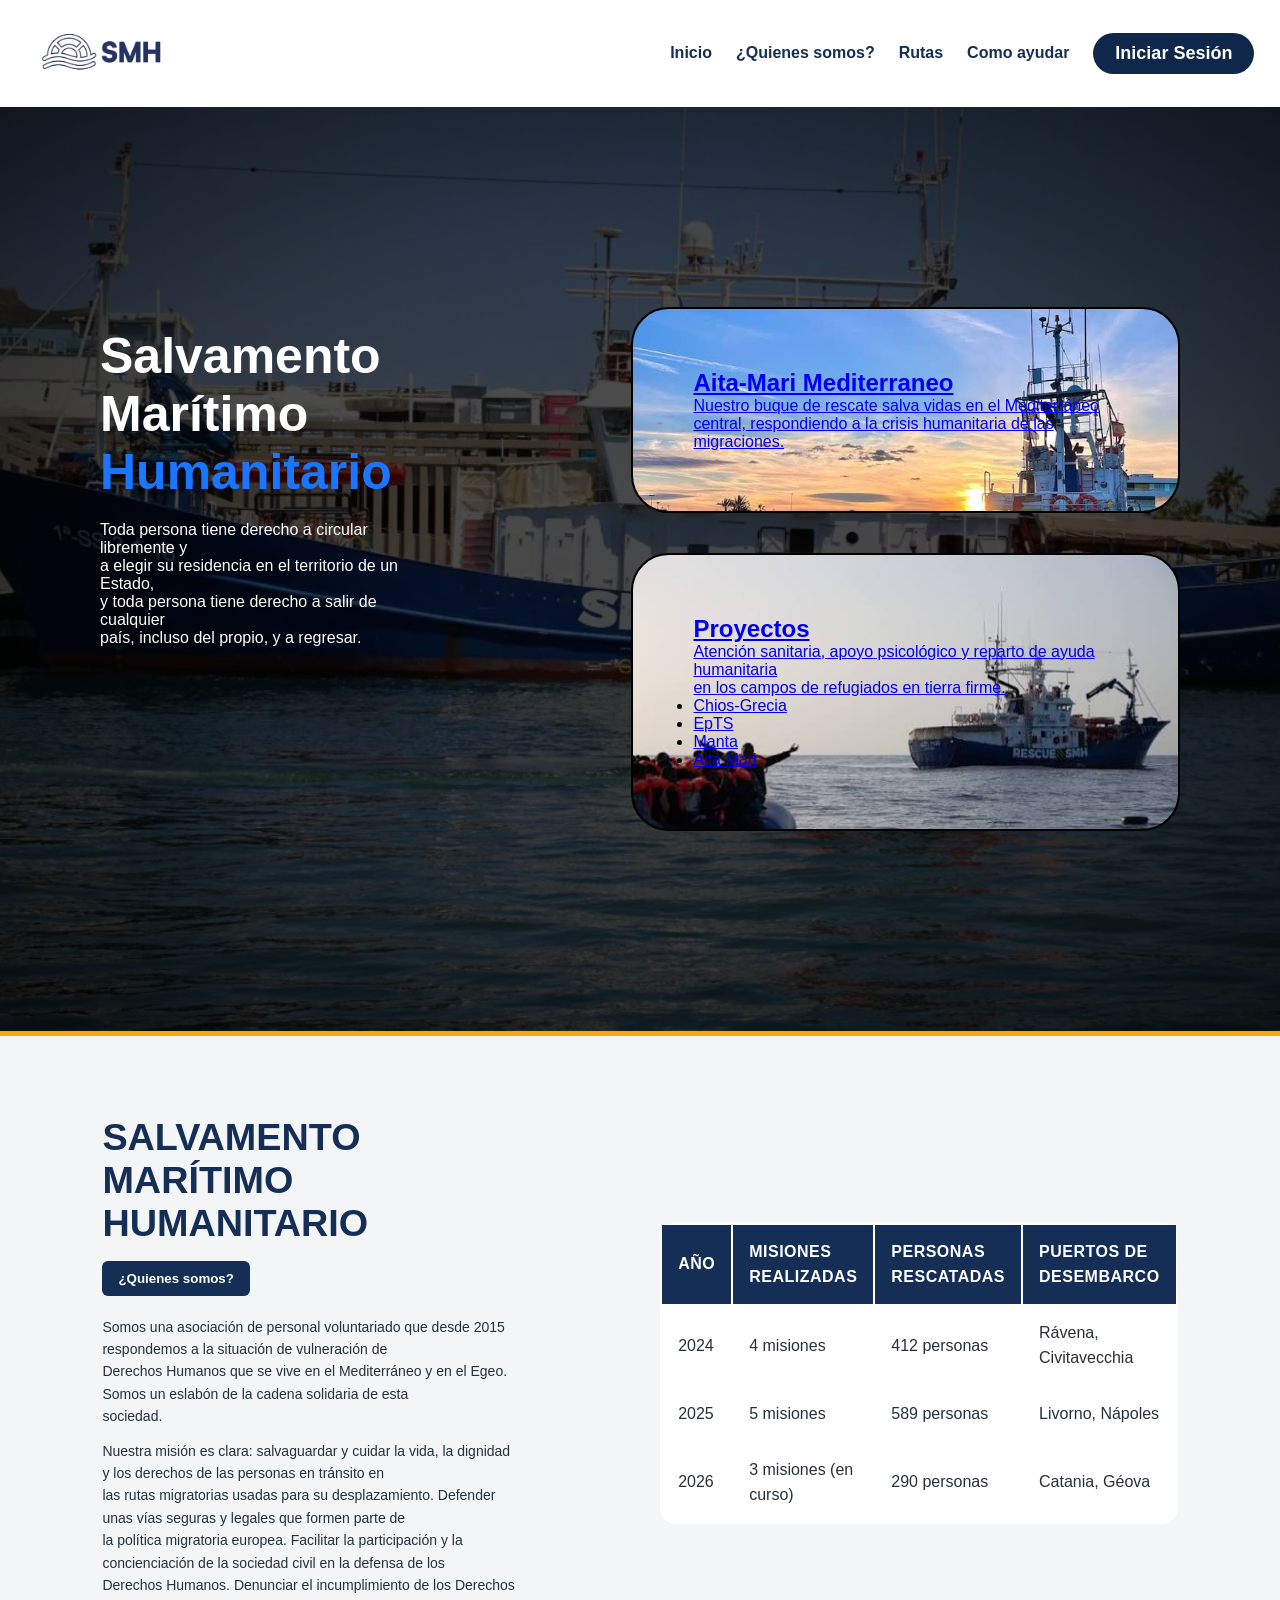
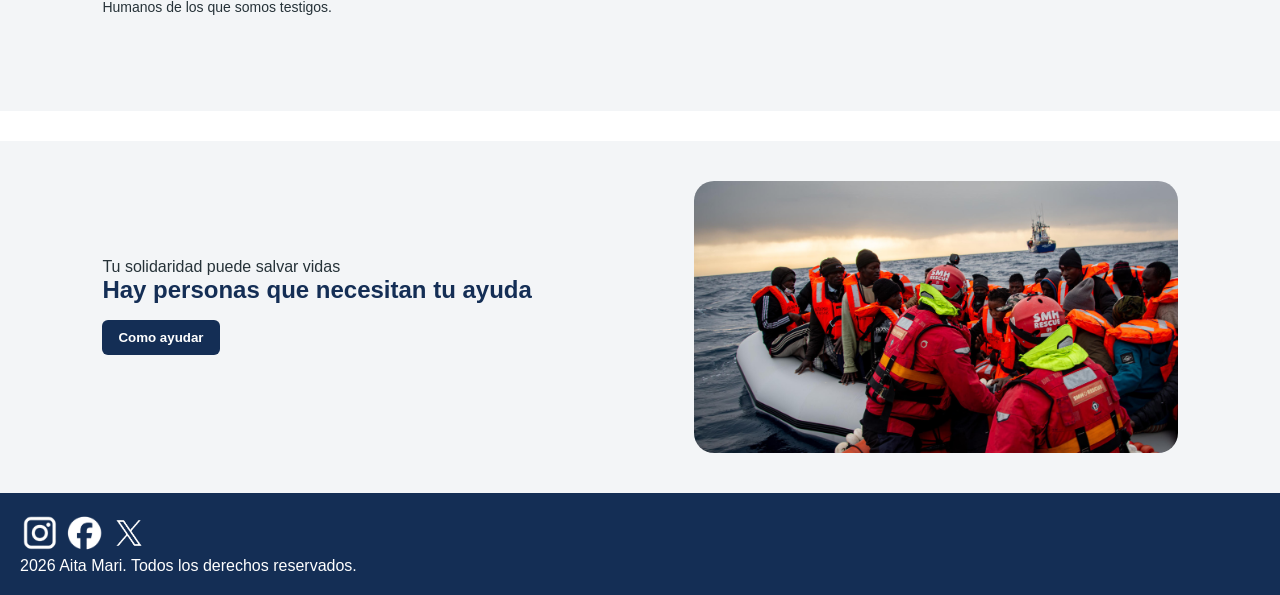
==== commit ec718f5f: "main" ====
--- a/html/index.html
+++ b/html/index.html
@@ -17,7 +17,7 @@
             <a class="header" href="index.html">Inicio</a>
             <a class="header" href="quienessomos.html">¿Quienes somos?</a>
             <a class="header" href="#">Rutas</a>
-            <a class="header" href="voluntariado.html">Voluntariado</a>
+            <a class="header" href="voluntariado.html">Como ayudar</a>
             <a class="btn" href="#">Iniciar Sesión</a>
         </nav>
     </header>
--- a/css/style.css
+++ b/css/style.css
@@ -225,7 +225,7 @@
 }
 
 th {
-    background: rgb(20, 46, 85);
+    background-color: rgb(20, 46, 85);
     color: white;
     text-transform: uppercase;
     letter-spacing: 0.5px;
